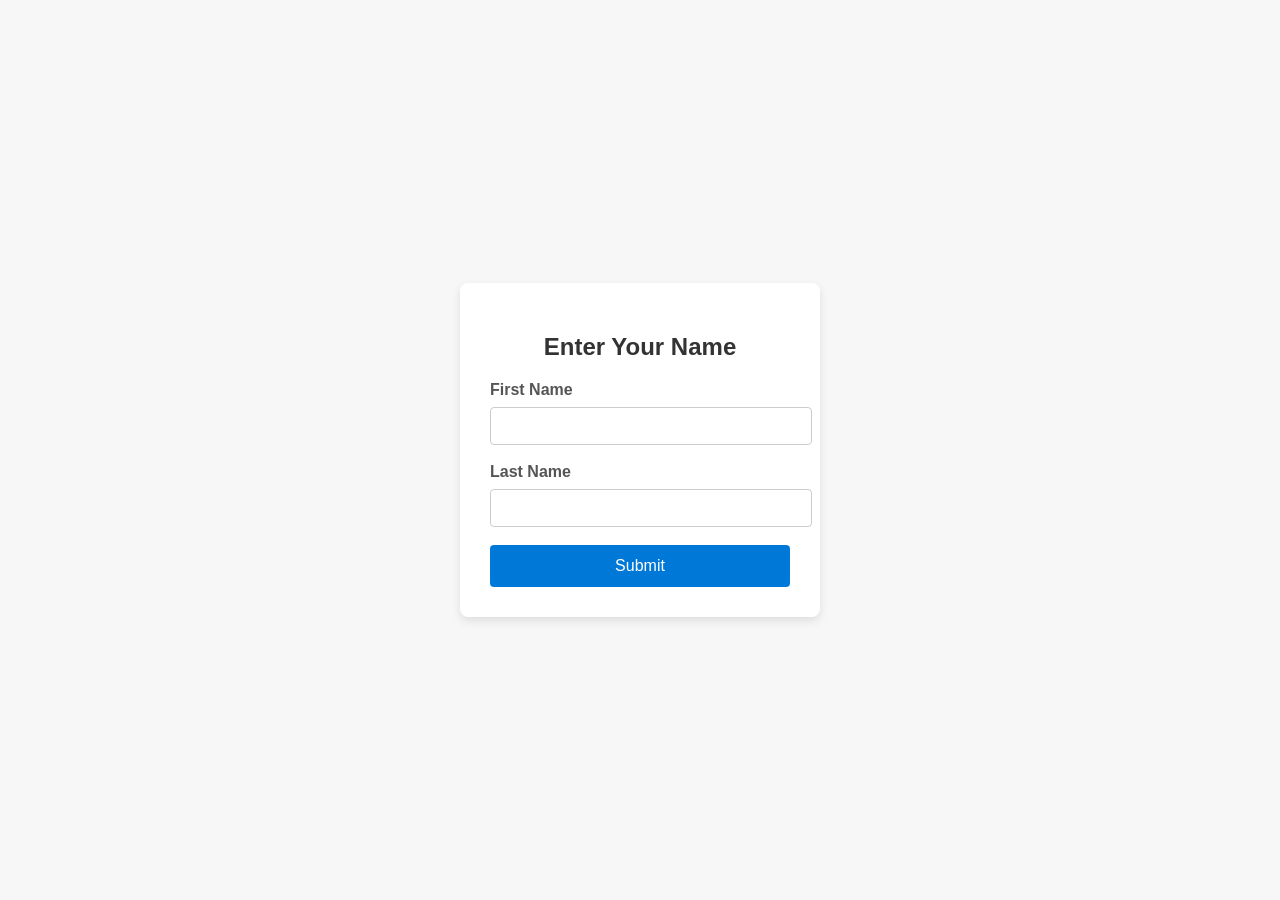
==== index.html @ 4418f30f "Update index.html test5" ====
<!DOCTYPE html>
<html lang="en">
<head>
  <meta charset="UTF-8">
  <title>Name Form</title>
  <style>
    body {
      font-family: Arial, sans-serif;
      background-color: #f7f7f7;
      display: flex;
      justify-content: center;
      align-items: center;
      height: 100vh;
      margin: 0;
    }
    .form-container {
      background: #fff;
      padding: 30px;
      border-radius: 8px;
      box-shadow: 0 4px 10px rgba(0,0,0,0.1);
      width: 300px;
    }
    h2 {
      text-align: center;
      margin-bottom: 20px;
      color: #333;
    }
    label {
      display: block;
      margin-bottom: 8px;
      font-weight: bold;
      color: #555;
    }
    input {
      width: 100%;
      padding: 10px;
      margin-bottom: 18px;
      border: 1px solid #ccc;
      border-radius: 4px;
      font-size: 14px;
    }
    button {
      width: 100%;
      padding: 12px;
      background-color: #0078d7;
      color: #fff;
      border: none;
      border-radius: 4px;
      font-size: 16px;
      cursor: pointer;
    }
    button:hover {
      background-color: #005fa3;
    }
  </style>
</head>
<body>
  <div class="form-container">
    <h2>Enter Your Name</h2>
    <form>
      <label for="firstName">First Name</label>
      <input type="text" id="firstName" name="firstName">

      <label for="lastName">Last Name</label>
      <input type="text" id="lastName" name="lastName">

      <button type="submit">Submit</button>
    </form>
  </div>
</body>
</html>
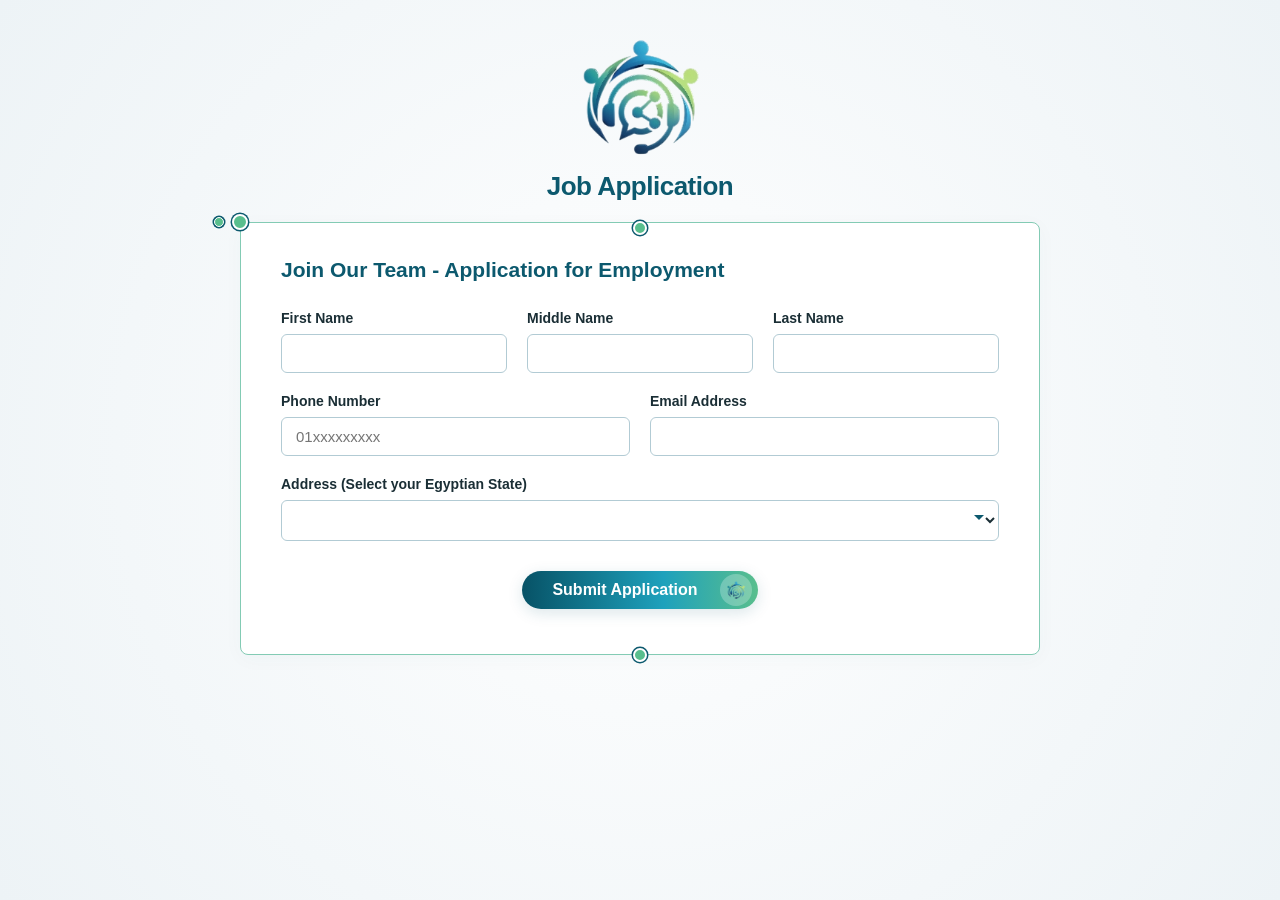
==== commit d3eaae10: "new form test new form test" ====
--- a/index.html
+++ b/index.html
@@ -1,71 +1,108 @@
 <!DOCTYPE html>
 <html lang="en">
 <head>
-  <meta charset="UTF-8">
-  <title>Name Form</title>
-  <style>
-    body {
-      font-family: Arial, sans-serif;
-      background-color: #f7f7f7;
-      display: flex;
-      justify-content: center;
-      align-items: center;
-      height: 100vh;
-      margin: 0;
-    }
-    .form-container {
-      background: #fff;
-      padding: 30px;
-      border-radius: 8px;
-      box-shadow: 0 4px 10px rgba(0,0,0,0.1);
-      width: 300px;
-    }
-    h2 {
-      text-align: center;
-      margin-bottom: 20px;
-      color: #333;
-    }
-    label {
-      display: block;
-      margin-bottom: 8px;
-      font-weight: bold;
-      color: #555;
-    }
-    input {
-      width: 100%;
-      padding: 10px;
-      margin-bottom: 18px;
-      border: 1px solid #ccc;
-      border-radius: 4px;
-      font-size: 14px;
-    }
-    button {
-      width: 100%;
-      padding: 12px;
-      background-color: #0078d7;
-      color: #fff;
-      border: none;
-      border-radius: 4px;
-      font-size: 16px;
-      cursor: pointer;
-    }
-    button:hover {
-      background-color: #005fa3;
-    }
-  </style>
+    <meta charset="UTF-8">
+    <meta name="viewport" content="width=device-width, initial-scale=1.0">
+    <title>Sohba Tech - Job Application</title>
+    <link rel="stylesheet" href="style.css">
 </head>
 <body>
-  <div class="form-container">
-    <h2>Enter Your Name</h2>
-    <form>
-      <label for="firstName">First Name</label>
-      <input type="text" id="firstName" name="firstName">
 
-      <label for="lastName">Last Name</label>
-      <input type="text" id="lastName" name="lastName">
+    <!-- Header Section -->
+    <header class="header-section">
+        <img src="logo.png" alt="Sohba Tech Logo" class="brand-logo">
+        <h1 class="page-title">Job Application</h1>
+    </header>
 
-      <button type="submit">Submit</button>
-    </form>
-  </div>
+    <!-- Main Container Layout Card Box -->
+    <main class="form-container">
+        <!-- Visual Node Anchor Lines mimicking the exact design layout -->
+        <div class="node-line-top"></div>
+        <div class="corner-node-left">
+            <span class="dot large"></span>
+            <span class="dot small"></span>
+        </div>
+        
+        <h2 class="form-heading">Join Our Team - Application for Employment</h2>
+        <form action="https://n8n.sohbatech.online/webhook/0bcf21c4-c2a7-46b0-9c6c-704d46060bdd" method="POST" >
+            
+            <!-- 3 Columns for Names Section -->
+            <div class="form-row grid-3">
+                <div class="form-group">
+                    <label for="first-name">First Name</label>
+                    <input type="text" id="first-name" name="first_name" required>
+                </div>
+                <div class="form-group">
+                    <label for="middle-name">Middle Name</label>
+                    <input type="text" id="middle-name" name="middle_name">
+                </div>
+                <div class="form-group">
+                    <label for="last-name">Last Name</label>
+                    <input type="text" id="last-name" name="last_name" required>
+                </div>
+            </div>
+
+            <!-- 2 Columns for Phone/Email Section -->
+            <div class="form-row grid-2">
+                <div class="form-group">
+                    <label for="phone">Phone Number</label>
+                    <input type="tel" id="phone" name="phone" pattern="^01[0-2,5]{1}[0-9]{8}$" placeholder="01xxxxxxxxx" required>
+                </div>
+                <div class="form-group">
+                    <label for="email">Email Address</label>
+                    <input type="email" id="email" name="email" required>
+                </div>
+            </div>
+
+            <!-- Full Width Governorate Dropdown Section -->
+            <div class="form-group full-width">
+                <label for="address-state">Address (Select your Egyptian State)</label>
+                <div class="select-wrapper">
+                    <select id="address-state" name="address_state" required>
+                        <option value="" disabled selected></option>
+                        <option value="Cairo">Cairo</option>
+                        <option value="Alexandria">Alexandria</option>
+                        <option value="Giza">Giza</option>
+                        <option value="Qalyubia">Qalyubia</option>
+                        <option value="Sharqia">Sharqia</option>
+                        <option value="Dakahlia">Dakahlia</option>
+                        <option value="Monufia">Monufia</option>
+                        <option value="Gharbia">Gharbia</option>
+                        <option value="Kafr El Sheikh">Kafr El Sheikh</option>
+                        <option value="Beheira">Beheira</option>
+                        <option value="Damietta">Damietta</option>
+                        <option value="Port Said">Port Said</option>
+                        <option value="Ismailia">Ismailia</option>
+                        <option value="Suez">Suez</option>
+                        <option value="North Sinai">North Sinai</option>
+                        <option value="South Sinai">South Sinai</option>
+                        <option value="Faiyum">Faiyum</option>
+                        <option value="Beni Suef">Beni Suef</option>
+                        <option value="Minya">Minya</option>
+                        <option value="Asyut">Asyut</option>
+                        <option value="Sohag">Sohag</option>
+                        <option value="Qena">Qena</option>
+                        <option value="Luxor">Luxor</option>
+                        <option value="Aswan">Aswan</option>
+                        <option value="Red Sea">Red Sea</option>
+                        <option value="New Valley">New Valley</option>
+                        <option value="Matrouh">Matrouh</option>
+                    </select>
+                </div>
+            </div>
+
+            <!-- Exact Pill Shape Action Button Area with Embedded Logo Emblem -->
+            <div class="form-footer">
+                <button type="submit" class="submit-button">
+                    <span>Submit Application</span>
+                    <div class="btn-emblem"></div>
+                </button>
+            </div>
+
+        </form>
+        
+        <div class="node-line-bottom"></div>
+    </main>
+
 </body>
 </html>
--- a/style.css
+++ b/style.css
@@ -0,0 +1,258 @@
+:root {
+    --brand-dark-teal: #0c596e;
+    --brand-light-teal: #1ea1bc;
+    --brand-green: #59be8d;
+    --border-color: #83cbb4;
+    --text-color: #1a2e35;
+    --input-shadow: rgba(12, 89, 110, 0.05);
+    --bg-light: #fdfefe;
+}
+
+* {
+    box-sizing: border-box;
+    margin: 0;
+    padding: 0;
+    font-family: 'Segoe UI', Arial, sans-serif;
+}
+
+body {
+    background-color: #f7fafc;
+    background: radial-gradient(circle at center, #ffffff 0%, #edf3f6 100%);
+    color: var(--text-color);
+    min-height: 100vh;
+    display: flex;
+    flex-direction: column;
+    align-items: center;
+    padding: 30px 15px;
+}
+
+/* Header Adjustments */
+.header-section {
+    text-align: center;
+    margin-bottom: 20px;
+    width: 100%;
+}
+
+.brand-logo {
+    max-width: 160px;
+    height: auto;
+    margin-bottom: 10px;
+}
+
+.page-title {
+    font-size: 26px;
+    font-weight: 700;
+    color: var(--brand-dark-teal);
+    letter-spacing: -0.5px;
+}
+
+/* Form Container Card matching the design image layout perfectly */
+.form-container {
+    background: #ffffff;
+    width: 100%;
+    max-width: 800px;
+    border: 1.5px solid var(--border-color);
+    border-radius: 8px;
+    padding: 35px 40px 45px 40px;
+    position: relative;
+    box-shadow: 0 4px 20px rgba(12, 89, 110, 0.03);
+}
+
+/* Abstract Node Lines & Decorative Dots on the Container Border Line */
+.node-line-top {
+    position: absolute;
+    top: -2px;
+    left: 50%;
+    transform: translateX(-50%);
+    width: 14px;
+    height: 14px;
+    background-color: var(--brand-green);
+    border: 2px solid #ffffff;
+    border-radius: 50%;
+    box-shadow: 0 0 0 1.5px var(--brand-dark-teal);
+}
+
+.node-line-bottom {
+    position: absolute;
+    bottom: -8px;
+    left: 50%;
+    transform: translateX(-50%);
+    width: 14px;
+    height: 14px;
+    background-color: var(--brand-green);
+    border: 2px solid #ffffff;
+    border-radius: 50%;
+    box-shadow: 0 0 0 1.5px var(--brand-dark-teal);
+}
+
+.corner-node-left {
+    position: absolute;
+    top: -9px;
+    left: -9px;
+    display: flex;
+    align-items: center;
+    justify-content: center;
+    z-index: 5;
+}
+
+.corner-node-left .dot.large {
+    width: 16px;
+    height: 16px;
+    background-color: var(--brand-green);
+    border: 2px solid #ffffff;
+    border-radius: 50%;
+    box-shadow: 0 0 0 1.5px var(--brand-dark-teal);
+}
+
+.corner-node-left .dot.small {
+    position: absolute;
+    left: -18px;
+    width: 10px;
+    height: 10px;
+    background-color: var(--brand-green);
+    border: 1.5px solid #ffffff;
+    border-radius: 50%;
+    box-shadow: 0 0 0 1.5px var(--brand-dark-teal);
+}
+
+.form-heading {
+    font-size: 21px;
+    font-weight: 700;
+    color: var(--brand-dark-teal);
+    margin-bottom: 28px;
+}
+
+/* Structural Layout Form Grids */
+.form-row {
+    display: grid;
+    gap: 20px;
+    margin-bottom: 20px;
+}
+
+.grid-3 {
+    grid-template-columns: repeat(3, 1fr);
+}
+
+.grid-2 {
+    grid-template-columns: repeat(2, 1fr);
+}
+
+.form-group {
+    display: flex;
+    flex-direction: column;
+}
+
+.form-group.full-width {
+    margin-bottom: 30px;
+}
+
+label {
+    font-size: 14px;
+    font-weight: 700;
+    color: var(--text-color);
+    margin-bottom: 8px;
+}
+
+/* Beautiful Rounded Fields matching screenshot borders */
+input, select {
+    width: 100%;
+    padding: 10px 14px;
+    border: 1px solid #b2cbd4;
+    border-radius: 6px;
+    font-size: 15px;
+    color: var(--text-color);
+    background-color: #ffffff;
+    outline: none;
+    transition: border-color 0.2s ease, box-shadow 0.2s ease;
+}
+
+input:focus, select:focus {
+    border-color: var(--brand-light-teal);
+    box-shadow: 0 0 0 3px rgba(30, 161, 188, 0.1);
+}
+
+/* Standard custom select styling wrapper */
+.select-wrapper {
+    position: relative;
+    width: 100%;
+}
+
+.select-wrapper::after {
+    content: '';
+    position: absolute;
+    right: 15px;
+    top: 50%;
+    transform: translateY(-50%);
+    border: 5px solid transparent;
+    border-top-color: var(--brand-dark-teal);
+    pointer-events: none;
+}
+
+/* Center Bottom Floating Gradient Button Element */
+.form-footer {
+    display: flex;
+    justify-content: center;
+    position: relative;
+    margin-top: 10px;
+}
+
+.submit-button {
+    background: linear-gradient(90deg, #075266 0%, #1ea1bc 60%, #59be8d 100%);
+    color: #ffffff;
+    font-size: 16px;
+    font-weight: 700;
+    border: none;
+    border-radius: 25px;
+    padding: 10px 60px 10px 30px;
+    cursor: pointer;
+    display: inline-flex;
+    align-items: center;
+    position: relative;
+    box-shadow: 0 4px 15px rgba(12, 89, 110, 0.15);
+    transition: transform 0.1s ease, box-shadow 0.1s ease;
+}
+
+.submit-button:active {
+    transform: scale(0.98);
+}
+
+/* Embedded decorative logo circle layout icon natively built on the right side of button */
+.btn-emblem {
+    position: absolute;
+    right: 6px;
+    width: 32px;
+    height: 32px;
+    background-color: rgba(255, 255, 255, 0.25);
+    border-radius: 50%;
+    background-image: url('logo.png');
+    background-size: 75% auto;
+    background-position: center;
+    background-repeat: no-repeat;
+}
+
+/* Highly Optimized Mobile-Responsive Media System */
+@media (max-width: 768px) {
+    .grid-3, .grid-2 {
+        grid-template-columns: 1fr;
+        gap: 15px;
+    }
+    
+    .form-container {
+        padding: 25px 20px 35px 20px;
+    }
+    
+    .form-heading {
+        font-size: 18px;
+        margin-bottom: 20px;
+    }
+    
+    .submit-button {
+        width: 100%;
+        justify-content: center;
+        padding: 12px 20px;
+    }
+    
+    .btn-emblem {
+        display: none; /* Safely collapse icon room on narrow viewport items */
+    }
+}
